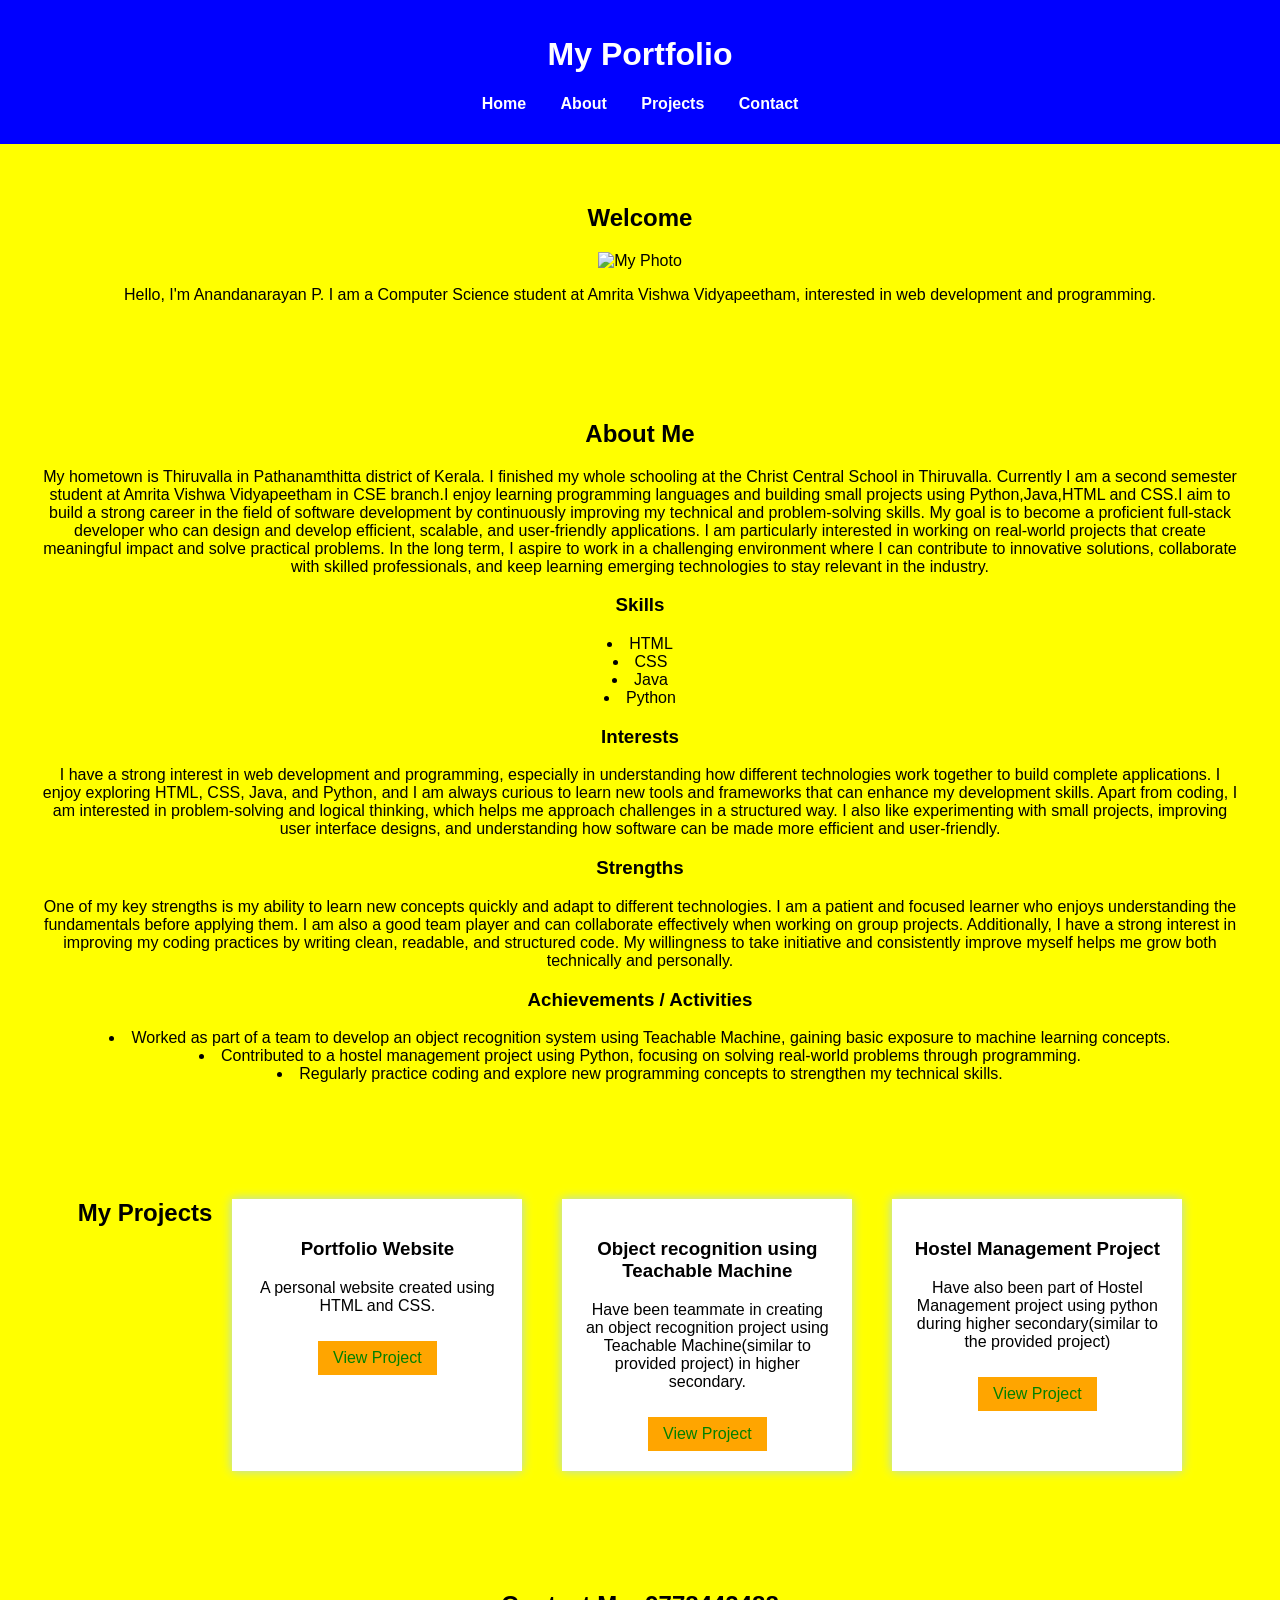
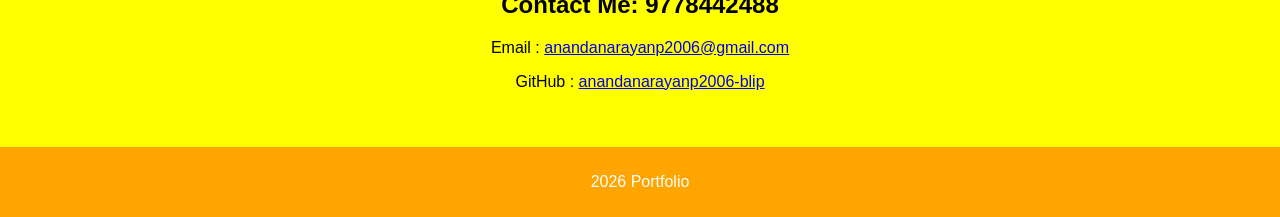
==== index.html @ baf1cadf "Update index.html" ====
<!DOCTYPE html>
<html lang="en">
<head>
<meta charset="UTF-8">
<meta name="viewport" content="width=device-width, initial-scale=1.0">
<title>My Portfolio</title>
<link rel="stylesheet" href="style.css">
</head>
<body>
<header>
<h1>My Portfolio</h1>
<nav>
<ul>
<li><a href="#home">Home</a></li>
<li><a href="#about">About</a></li>
<li><a href="#projects">Projects</a></li>
<li><a href="#contact">Contact</a></li>
</ul>
</nav>
</header>
<section id="home">
<h2>Welcome</h2>
<img src="D:\Anandanarayanan\Downloads\ANANDU photo.jpg" width="200" alt="My Photo">
<p>Hello, I'm Anandanarayan P. I am a Computer Science student at Amrita Vishwa Vidyapeetham, interested in web development and programming. </p>
</section>
<section id="about">
<h2>About Me</h2>
<p>My hometown is Thiruvalla in Pathanamthitta district of Kerala. I finished my whole schooling at the Christ Central School in Thiruvalla. Currently I am a second semester student at Amrita Vishwa Vidyapeetham in CSE branch.I enjoy learning programming languages and building small projects using Python,Java,HTML and CSS.I aim to build a strong career in the field of software development by continuously improving my technical and problem-solving skills. My goal is to become a proficient full-stack developer who can design and develop efficient, scalable, and user-friendly applications. I am particularly interested in working on real-world projects that create meaningful impact and solve practical problems. In the long term, I aspire to work in a challenging environment where I can contribute to innovative solutions, collaborate with skilled professionals, and keep learning emerging technologies to stay relevant in the industry.</p>
<h3>Skills</h3>
<ul>
<li>HTML</li>
<li>CSS</li>
<li>Java</li>
<li>Python</li>
</ul>
  <h3>Interests</h3>
<p>
I have a strong interest in web development and programming, especially in understanding how different technologies work together to build complete applications. I enjoy exploring HTML, CSS, Java, and Python, and I am always curious to learn new tools and frameworks that can enhance my development skills. Apart from coding, I am interested in problem-solving and logical thinking, which helps me approach challenges in a structured way. I also like experimenting with small projects, improving user interface designs, and understanding how software can be made more efficient and user-friendly.
</p>

<h3>Strengths</h3>
<p>
One of my key strengths is my ability to learn new concepts quickly and adapt to different technologies. I am a patient and focused learner who enjoys understanding the fundamentals before applying them. I am also a good team player and can collaborate effectively when working on group projects. Additionally, I have a strong interest in improving my coding practices by writing clean, readable, and structured code. My willingness to take initiative and consistently improve myself helps me grow both technically and personally.
</p>

<h3>Achievements / Activities</h3>
<ul>
<li>Worked as part of a team to develop an object recognition system using Teachable Machine, gaining basic exposure to machine learning concepts.</li>
<li>Contributed to a hostel management project using Python, focusing on solving real-world problems through programming.</li>
<li>Regularly practice coding and explore new programming concepts to strengthen my technical skills.</li>
</ul>
</section>
<section id="projects">
<h2>My Projects</h2>
<div class="project">

<h3>Portfolio Website</h3>
<p>A personal website created using HTML and CSS.</p>
<a href="#">View Project</a>
</div>
<div class="project">
<h3>Object recognition using Teachable Machine </h3>
<p>Have been teammate in creating an object recognition project using Teachable Machine(similar to provided project) in higher secondary.</p>
<a href="https://www.geeksforgeeks.org/machine-learning/machine-learning-model-with-teachable-machine/">View Project</a>
</div>
<div class="project">
<h3>Hostel Management Project</h3>
<p>Have also been part of Hostel Management project using python during higher secondary(similar to the provided project) </p>
<a href="https://www.geeksforgeeks.org/python/hotel-management-project-in-python/">View Project</a>
</div>
</section>
<section id="contact">
<h2>Contact Me: 9778442488</h2>  
<p>Email : <a href="https://mail.google.com/mail/u/0/?tab=rm&ogbl#inbox">anandanarayanp2006@gmail.com</a></p>
<p>GitHub : <a href="https://github.com/anandanarayanp2006-blip" target="_blank">anandanarayanp2006-blip</a></p>
</section>
<footer>
<p>2026 Portfolio</p>
</footer>
</body>
</html>
---- style.css ----
body{
font-family:Arial;
margin:0;
background:yellow;
}
header{
background:blue;
color:white;
padding:15px;
text-align:center;
}
nav ul{
list-style:none;
padding:0;
}
nav ul li{
display:inline;
margin:15px;
}
nav ul li a{
color:white;
text-decoration:none;
font-weight:bold;
}
section{
padding:40px;
text-align:center;
}
#projects{
display:flex;
justify-content:center;
flex-wrap:wrap;
}
.project{
background:white;
padding:20px;
margin:20px;
width:250px;
box-shadow:0 0 10px lightblue;
}
.project img{
width:100%;
}
.project a{
display:inline-block;
margin-top:10px;
text-decoration:none;
color:green;
background:orange;
padding:8px 15px;
}
footer{
background:orange;
color:white;
text-align:center;
padding:10px;
}
@media(max-width:768px){
#projects{
flex-direction:column;
align-items:center;
}
nav ul li{
display:block;
margin:10px;
}
}
html{
    scroll-behavior: smooth;
}
ul{
list-style-position:inside;
padding:0;
}
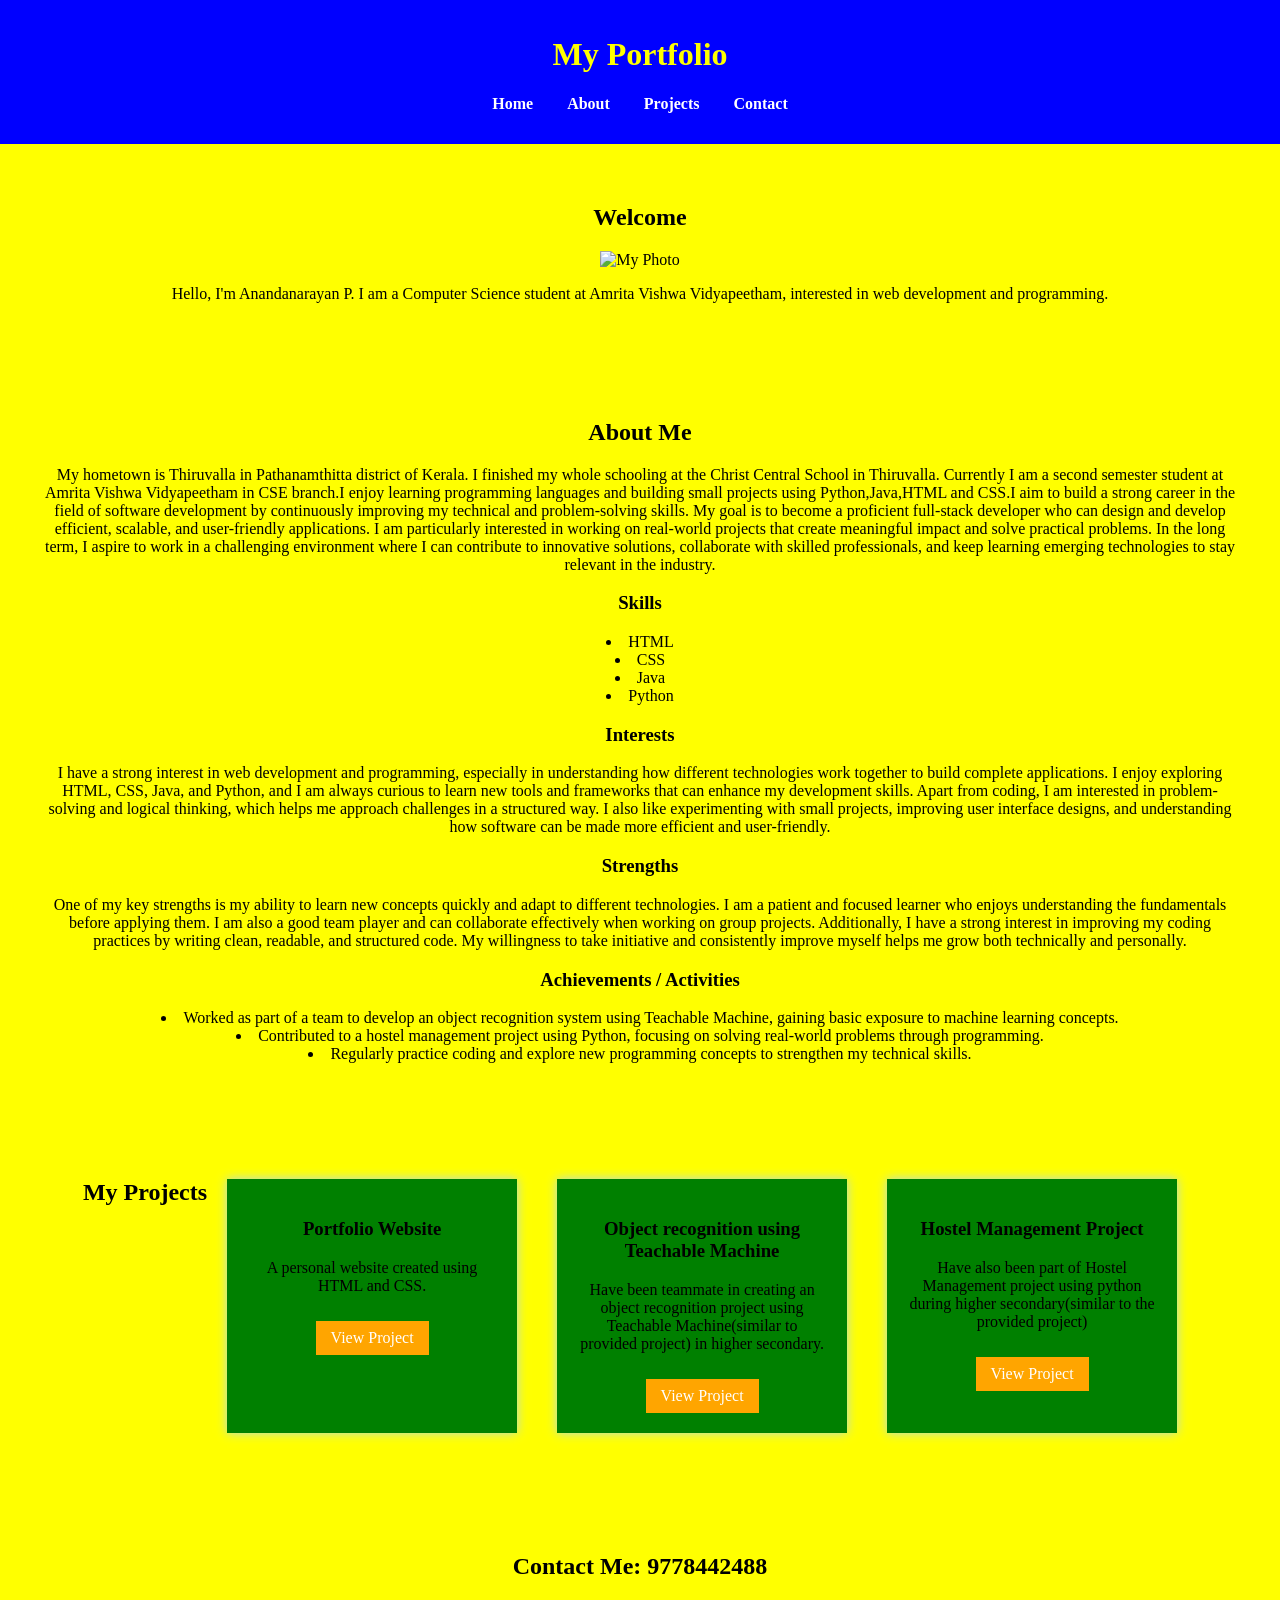
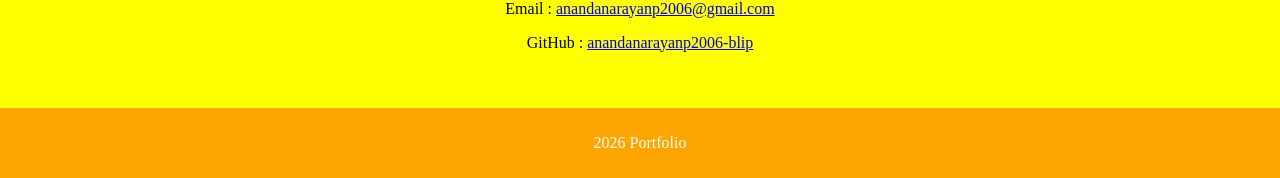
==== commit b5a9caa0: "Update index.html" ====
--- a/index.html
+++ b/index.html
@@ -20,7 +20,7 @@
 </header>
 <section id="home">
 <h2>Welcome</h2>
-<img src="D:\Anandanarayanan\Downloads\ANANDU photo.jpg" width="200" alt="My Photo">
+<img src="D:\Anandanarayanan\Desktop\Portfolio folder\photo (2).jpg" width="200" alt="My Photo">
 <p>Hello, I'm Anandanarayan P. I am a Computer Science student at Amrita Vishwa Vidyapeetham, interested in web development and programming. </p>
 </section>
 <section id="about">
--- a/style.css
+++ b/style.css
@@ -1,11 +1,11 @@
 body{
-font-family:Arial;
+font-family:Dancing Script;
 margin:0;
 background:yellow;
 }
 header{
 background:blue;
-color:white;
+color:yellow;
 padding:15px;
 text-align:center;
 }
@@ -32,7 +32,7 @@
 flex-wrap:wrap;
 }
 .project{
-background:white;
+background:green;
 padding:20px;
 margin:20px;
 width:250px;
@@ -45,7 +45,7 @@
 display:inline-block;
 margin-top:10px;
 text-decoration:none;
-color:green;
+color:white;
 background:orange;
 padding:8px 15px;
 }
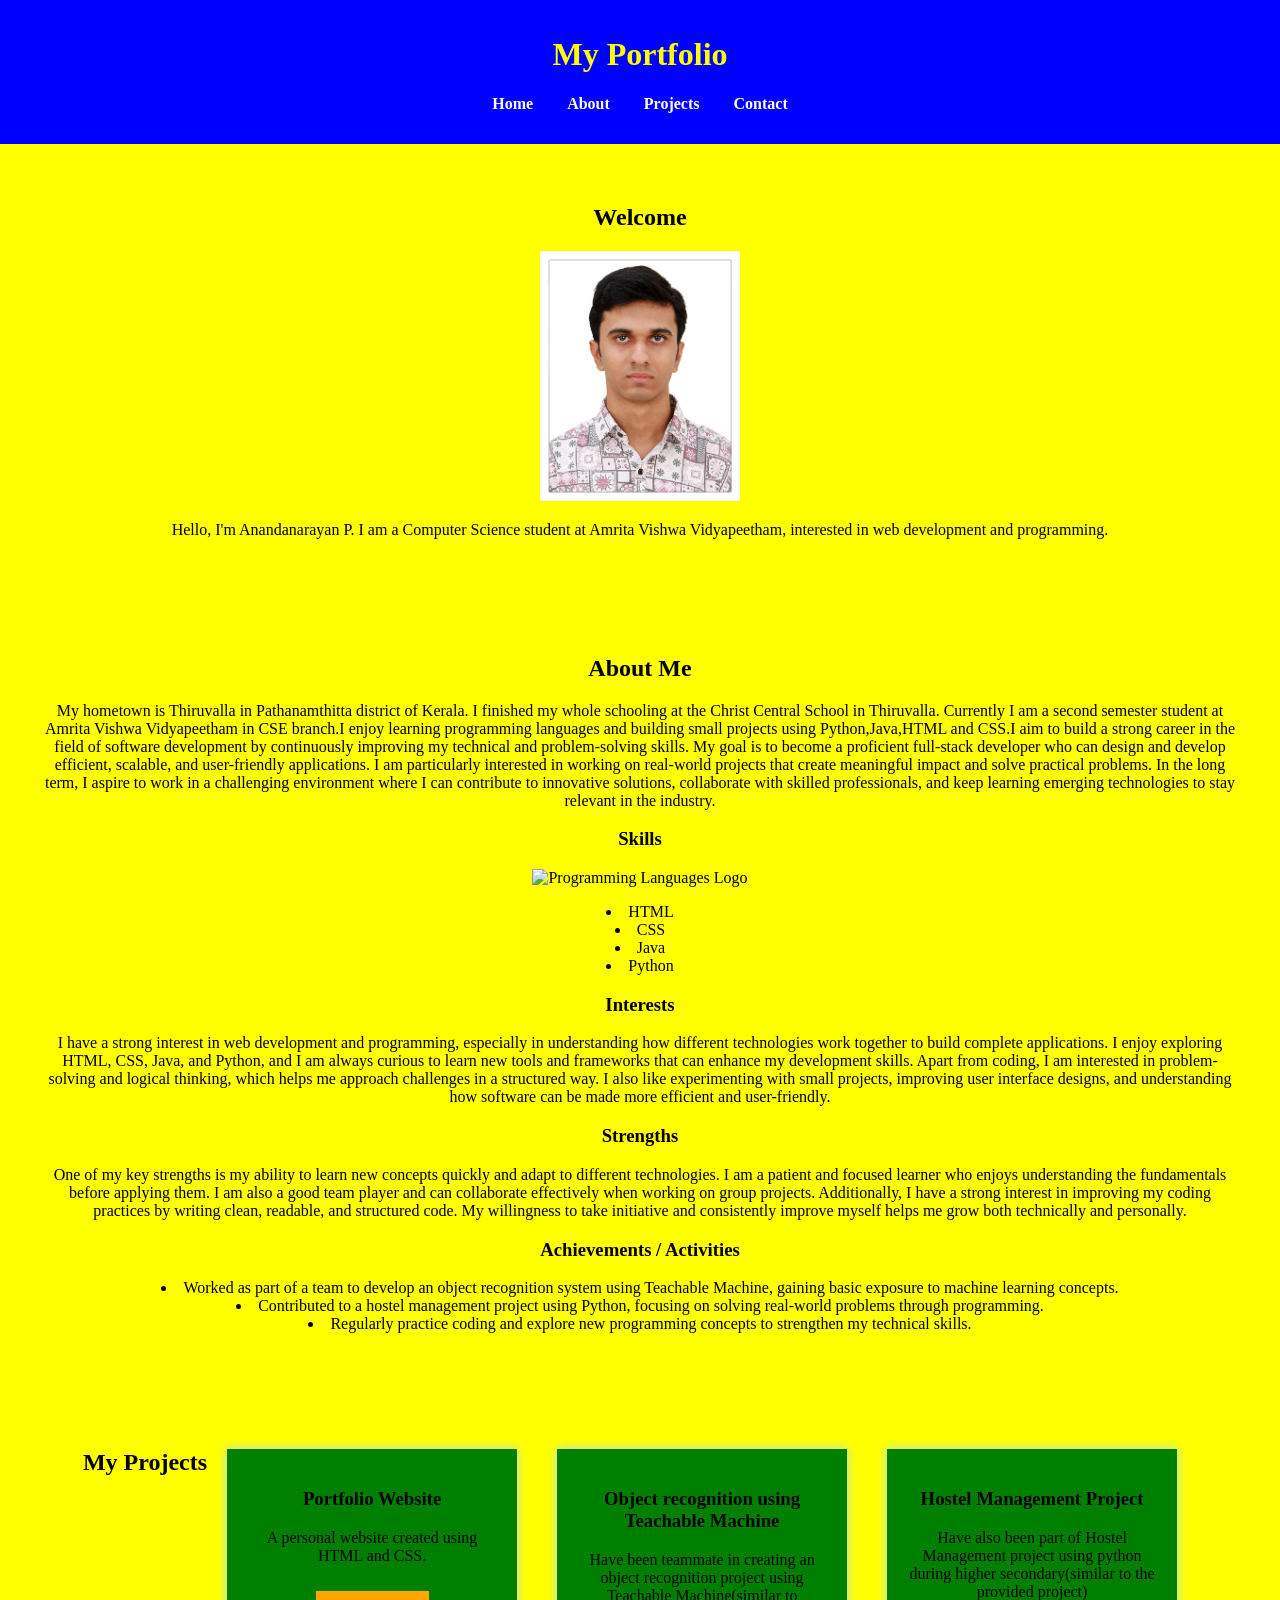
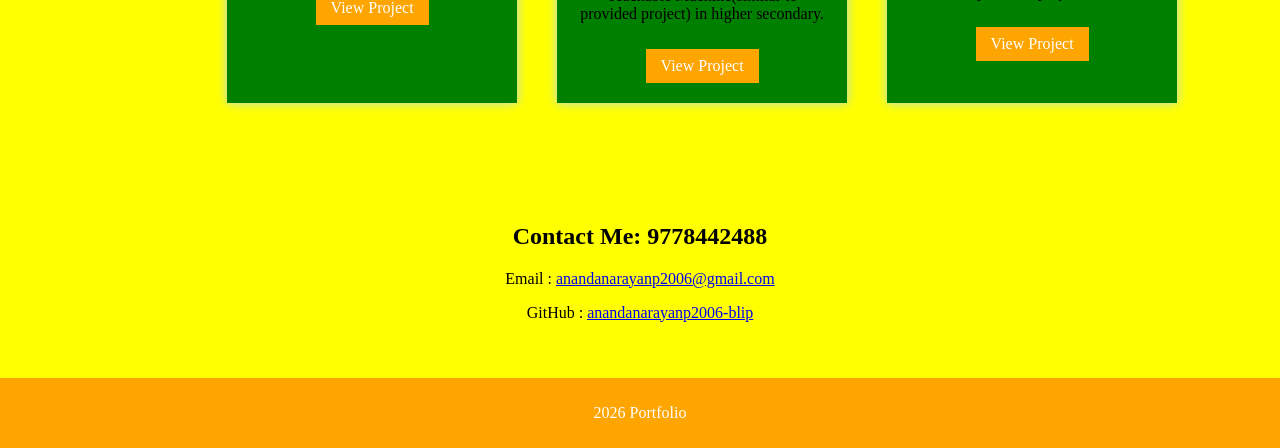
==== commit c05aff91: "Update index.html" ====
--- a/index.html
+++ b/index.html
@@ -3,8 +3,8 @@
 <head>
 <meta charset="UTF-8">
 <meta name="viewport" content="width=device-width, initial-scale=1.0">
-<title>My Portfolio</title>
-<link rel="stylesheet" href="style.css">
+  <title>My Portfolio</title>
+  <link rel="stylesheet" href="style.css">
 </head>
 <body>
 <header>
@@ -20,13 +20,14 @@
 </header>
 <section id="home">
 <h2>Welcome</h2>
-<img src="D:\Anandanarayanan\Desktop\Portfolio folder\photo (2).jpg" width="200" alt="My Photo">
+<img src="photo2.jpg" width="200" alt="My Photo">
 <p>Hello, I'm Anandanarayan P. I am a Computer Science student at Amrita Vishwa Vidyapeetham, interested in web development and programming. </p>
 </section>
 <section id="about">
 <h2>About Me</h2>
 <p>My hometown is Thiruvalla in Pathanamthitta district of Kerala. I finished my whole schooling at the Christ Central School in Thiruvalla. Currently I am a second semester student at Amrita Vishwa Vidyapeetham in CSE branch.I enjoy learning programming languages and building small projects using Python,Java,HTML and CSS.I aim to build a strong career in the field of software development by continuously improving my technical and problem-solving skills. My goal is to become a proficient full-stack developer who can design and develop efficient, scalable, and user-friendly applications. I am particularly interested in working on real-world projects that create meaningful impact and solve practical problems. In the long term, I aspire to work in a challenging environment where I can contribute to innovative solutions, collaborate with skilled professionals, and keep learning emerging technologies to stay relevant in the industry.</p>
 <h3>Skills</h3>
+<img src="alllanguages.png" width="200" alt="Programming Languages Logo">
 <ul>
 <li>HTML</li>
 <li>CSS</li>
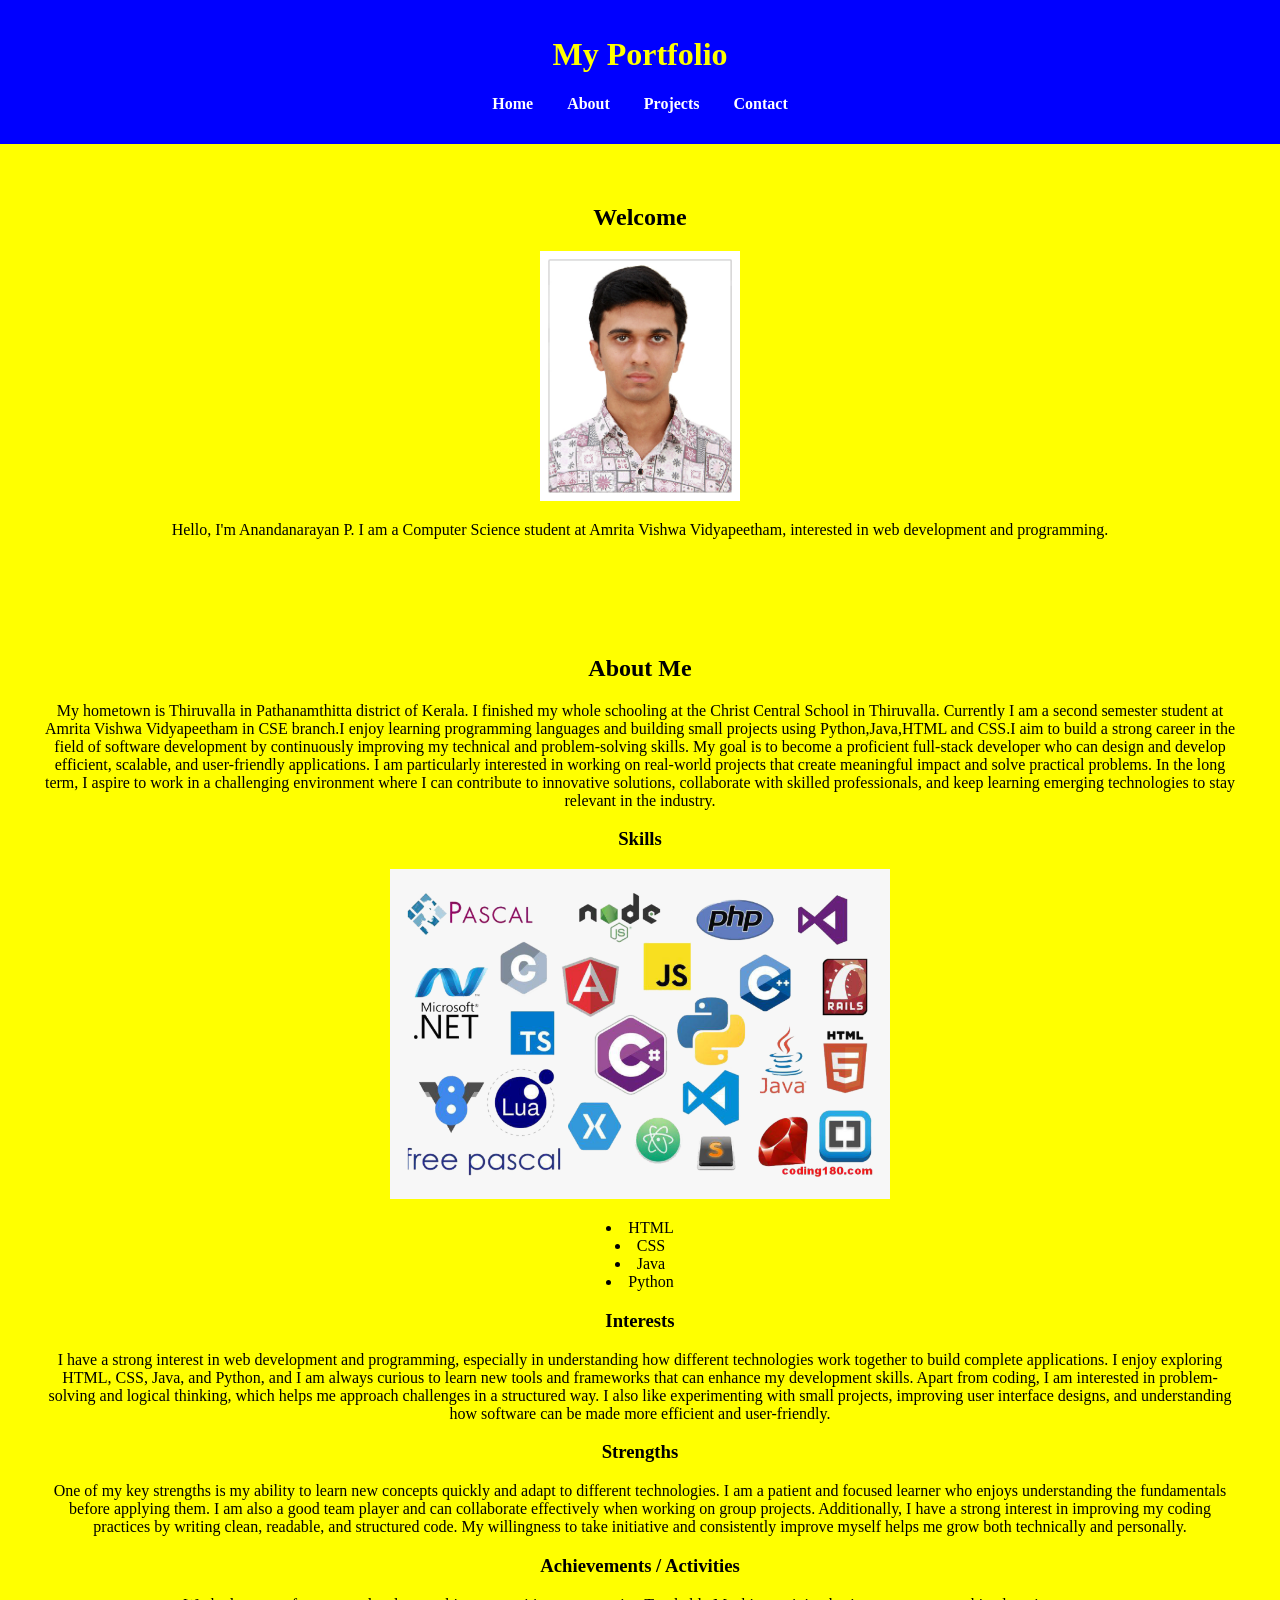
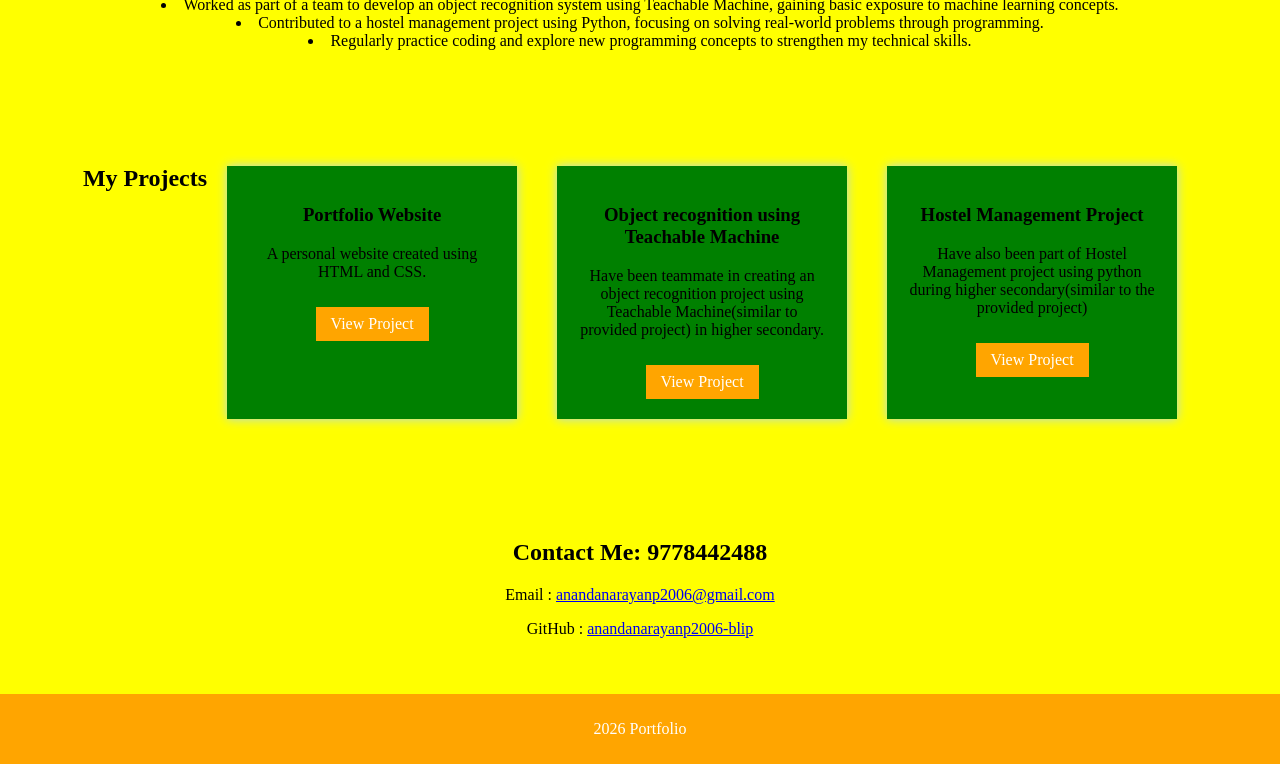
==== commit b86fe5d5: "Update index.html" ====
--- a/index.html
+++ b/index.html
@@ -27,7 +27,7 @@
 <h2>About Me</h2>
 <p>My hometown is Thiruvalla in Pathanamthitta district of Kerala. I finished my whole schooling at the Christ Central School in Thiruvalla. Currently I am a second semester student at Amrita Vishwa Vidyapeetham in CSE branch.I enjoy learning programming languages and building small projects using Python,Java,HTML and CSS.I aim to build a strong career in the field of software development by continuously improving my technical and problem-solving skills. My goal is to become a proficient full-stack developer who can design and develop efficient, scalable, and user-friendly applications. I am particularly interested in working on real-world projects that create meaningful impact and solve practical problems. In the long term, I aspire to work in a challenging environment where I can contribute to innovative solutions, collaborate with skilled professionals, and keep learning emerging technologies to stay relevant in the industry.</p>
 <h3>Skills</h3>
-<img src="alllanguages.png" width="200" alt="Programming Languages Logo">
+<img src="alllanguages.png" width="500" alt="Programming Languages Logo">
 <ul>
 <li>HTML</li>
 <li>CSS</li>
